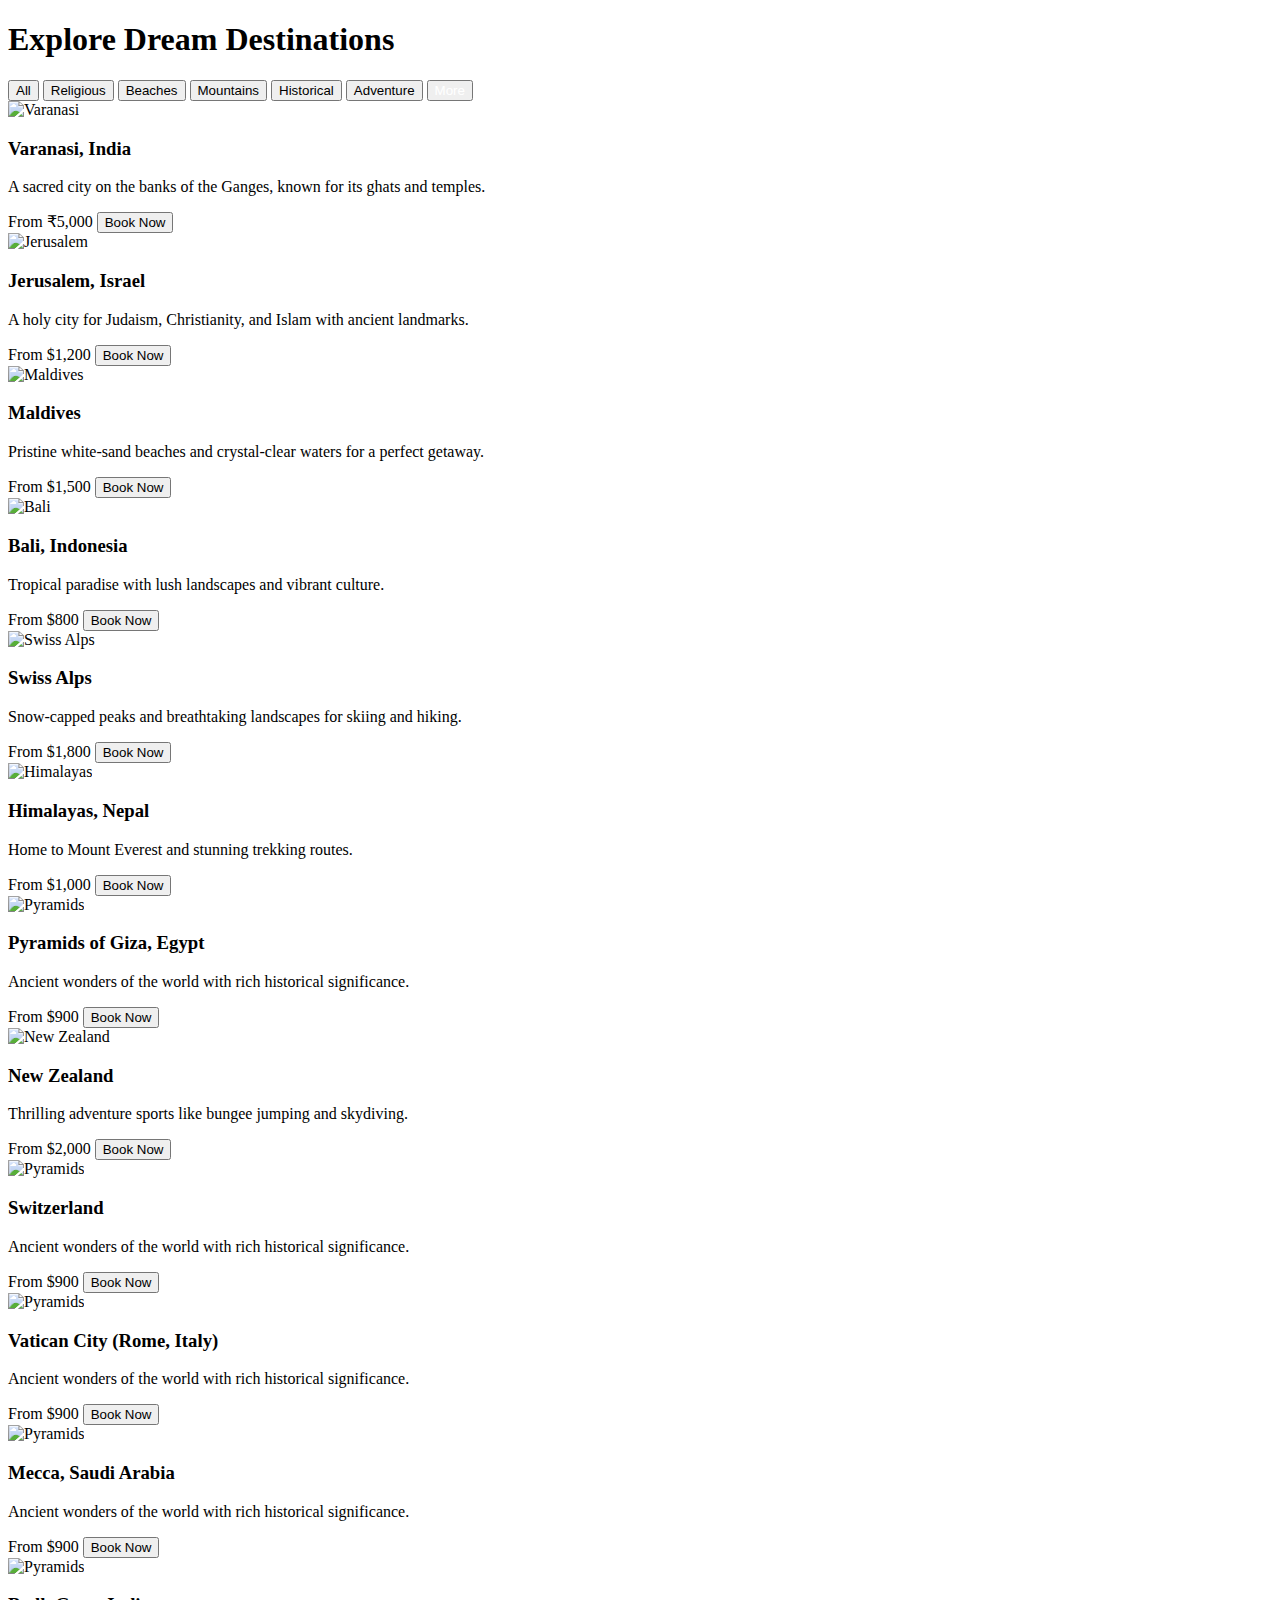
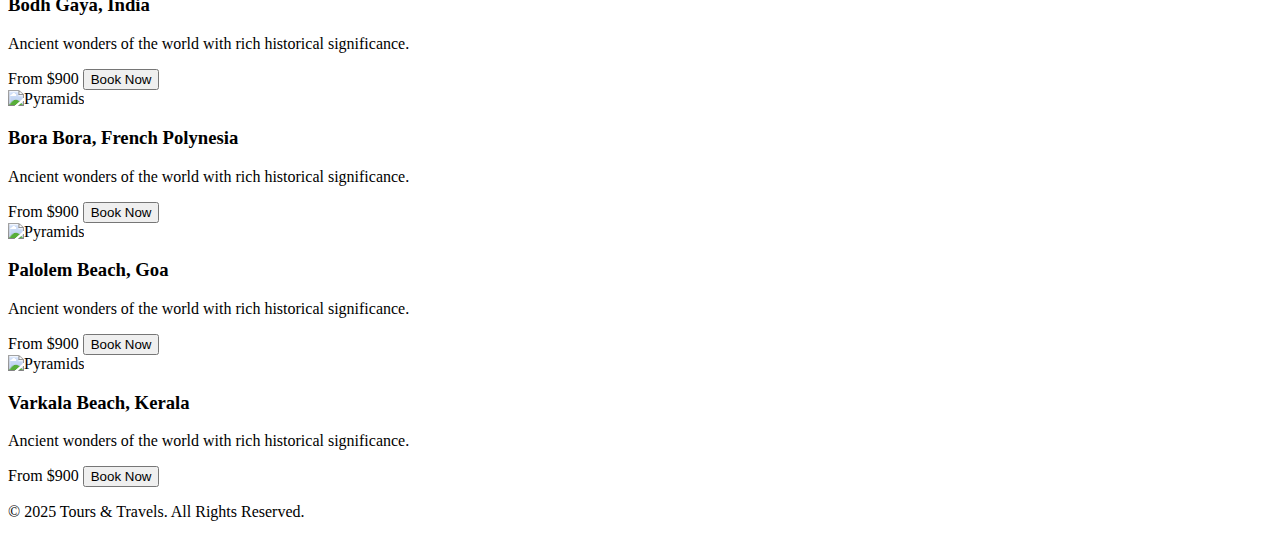
==== destination_showcase.html @ 4ba33863 "Added destinations in destination_showcase.html" ====
<!DOCTYPE html>
<html lang="en">
<head>
    <meta charset="UTF-8">
    <meta name="viewport" content="width=device-width, initial-scale=1.0">
    <title>Tours & Travels - Explore Destinations</title>
    <link rel="stylesheet" href="destination_showcase.css">
    <link rel="stylesheet" href="https://cdnjs.cloudflare.com/ajax/libs/font-awesome/6.4.0/css/all.min.css">
</head>
<body>
    <header>
        <h1>Explore Dream Destinations</h1>
        <div class="filter-buttons">
            <button class="filter-btn active" data-filter="all">All</button>
            <button class="filter-btn" data-filter="religious">Religious</button>
            <button class="filter-btn" data-filter="beach">Beaches</button>
            <button class="filter-btn" data-filter="mountain">Mountains</button>
            <button class="filter-btn" data-filter="historical">Historical</button>
            <button class="filter-btn" data-filter="adventure">Adventure</button>
            <!-- <button class="filter-btn" data-filter="adventure"><a href="searchbar.html">More</a></button> -->
            <button class="filter-btn" data-filter="adventure">
                <a href="searchbar.html" style="text-decoration: none; color: white;">More</a>
              </button>
        </div>
    </header>

    <main>
        <div class="destination-container">
            <!-- Religious Destinations -->
            <div class="destination-card" data-category="religious">
                <img src="https://t4.ftcdn.net/jpg/04/08/25/05/360_F_408250543_MVaEVGeWxb4FiFy7mEGKj8nfYkwoAZON.jpg" alt="Varanasi">
                <h3>Varanasi, India</h3>
                <p>A sacred city on the banks of the Ganges, known for its ghats and temples.</p>
                <span class="price">From ₹5,000</span>
                <button class="book-btn">Book Now</button>
            </div>

            <div class="destination-card" data-category="religious">
                <img src="https://media.istockphoto.com/id/641067732/photo/jerusalem-old-city-western-wall-with-israeli-flag.jpg?s=612x612&w=0&k=20&c=GYJ98NjcTV_ROIgqqs3g5OdmLEtprvyCZ2_ZFYMq3hk=" alt="Jerusalem">
                <h3>Jerusalem, Israel</h3>
                <p>A holy city for Judaism, Christianity, and Islam with ancient landmarks.</p>
                <span class="price">From $1,200</span>
                <button class="book-btn">Book Now</button>
            </div>

            <!-- Beach Destinations -->
            <div class="destination-card" data-category="beach">
                <img src="https://images.unsplash.com/photo-1573843981267-be1999ff37cd?fm=jpg&q=60&w=3000&ixlib=rb-4.0.3&ixid=M3wxMjA3fDB8MHxzZWFyY2h8M3x8bWFsZGl2ZXN8ZW58MHx8MHx8fDA%3D" alt="Maldives">
                <h3>Maldives</h3>
                <p>Pristine white-sand beaches and crystal-clear waters for a perfect getaway.</p>
                <span class="price">From $1,500</span>
                <button class="book-btn">Book Now</button>
            </div>

            <div class="destination-card" data-category="beach">
                <img src="https://media-api.xogrp.com/images/0108e30b-f23f-4d5b-bacb-c13df8215c94~rs_768.h" alt="Bali">
                <h3>Bali, Indonesia</h3>
                <p>Tropical paradise with lush landscapes and vibrant culture.</p>
                <span class="price">From $800</span>
                <button class="book-btn">Book Now</button>
            </div>

            <!-- Mountain Destinations -->
            <div class="destination-card" data-category="mountain">
                <img src="https://lp-cms-production.imgix.net/2024-04/LPT0115-001.jpg?w=600&h=400" alt="Swiss Alps">
                <h3>Swiss Alps</h3>
                <p>Snow-capped peaks and breathtaking landscapes for skiing and hiking.</p>
                <span class="price">From $1,800</span>
                <button class="book-btn">Book Now</button>
            </div>

            <div class="destination-card" data-category="mountain">
                <img src="https://encrypted-tbn0.gstatic.com/images?q=tbn:ANd9GcSuIhNfXn_t8NU3cpjfETcRYZtijiNxjUggs3zjOGQk8YJpJ_H2Xn8MHz27PfP3H3gFYUg&usqp=CAU" alt="Himalayas">
                <h3>Himalayas, Nepal</h3>
                <p>Home to Mount Everest and stunning trekking routes.</p>
                <span class="price">From $1,000</span>
                <button class="book-btn">Book Now</button>
            </div>

            <!-- Historical Destinations -->
            <div class="destination-card" data-category="historical">
                <img src="https://m.economictimes.com/thumb/msid-119336957,width-1200,height-900,resizemode-4,imgsize-118284/egypt-giza-pyramid.jpg" alt="Pyramids">
                <h3>Pyramids of Giza, Egypt</h3>
                <p>Ancient wonders of the world with rich historical significance.</p>
                <span class="price">From $900</span>
                <button class="book-btn">Book Now</button>
            </div>

            <!-- Adventure Destinations -->
            <div class="destination-card" data-category="adventure">
                <img src="https://www.flamingotravels.co.in/_next/image?url=https%3A%2F%2Fimgcdn.flamingotravels.co.in%2FImages%2FCity%2Fauckland-city-image.jpg&w=1920&q=90" alt="New Zealand">
                <h3>New Zealand</h3>
                <p>Thrilling adventure sports like bungee jumping and skydiving.</p>
                <span class="price">From $2,000</span>
                <button class="book-btn">Book Now</button>
            </div>

            <!--Switzerland-->
            <div class="destination-card" data-category="beach">
                <img src="https://www.flamingotravels.co.in/_next/image?url=https%3A%2F%2Fimgcdn.flamingotravels.co.in%2FImages%2FCountry%2Fswitzerland-best-time-to-visit.jpg&w=1080&q=75" alt="Pyramids">
                <h3>Switzerland</h3>
                <p>Ancient wonders of the world with rich historical significance.</p>
                <span class="price">From $900</span>
                <button class="book-btn">Book Now</button>
            </div>

            <!---->
            <div class="destination-card" data-category="religious">
                <img src="https://www.vaticancitytours.it/wp-content/uploads/2018/08/vatican-city-view.jpg" alt="Pyramids">
                <h3>Vatican City (Rome, Italy)</h3>
                <p>Ancient wonders of the world with rich historical significance.</p>
                <span class="price">From $900</span>
                <button class="book-btn">Book Now</button>
            </div>
            <!---->
            <div class="destination-card" data-category="religious">
                <img src="https://upload.wikimedia.org/wikipedia/commons/thumb/8/89/The_Ka%27ba%2C_Great_Mosque_of_Mecca%2C_Saudi_Arabia_%284%29.jpg/1280px-The_Ka%27ba%2C_Great_Mosque_of_Mecca%2C_Saudi_Arabia_%284%29.jpg" alt="Pyramids">
                <h3>Mecca, Saudi Arabia</h3>
                <p>Ancient wonders of the world with rich historical significance.</p>
                <span class="price">From $900</span>
                <button class="book-btn">Book Now</button>
            </div>
            <!---->
            <div class="destination-card" data-category="religious">
                <img src="https://www.phayul.com/wp-content/uploads/The-most-sacred-Buddhist-site-Mahabodhi-temple-in-Bodhgaya-India-PhotoIndiano-travel.png" alt="Pyramids">
                <h3>Bodh Gaya, India</h3>
                <p>Ancient wonders of the world with rich historical significance.</p>
                <span class="price">From $900</span>
                <button class="book-btn">Book Now</button>
            </div>
            <!---->
            <div class="destination-card" data-category="beach">
                <img src="https://cdn.britannica.com/57/99557-050-213502D2/Hut-dwellings-Bora-Bora-Society-Islands-French-Polynesia.jpg" alt="Pyramids">
                <h3>Bora Bora, French Polynesia</h3>
                <p>Ancient wonders of the world with rich historical significance.</p>
                <span class="price">From $900</span>
                <button class="book-btn">Book Now</button>
            </div>
            <!---->
            <div class="destination-card" data-category="beach">
                <img src="https://www.tourmyindia.com/states/goa/image/palolem-beach-banner.webp" alt="Pyramids">
                <h3>Palolem Beach, Goa</h3>
                <p>Ancient wonders of the world with rich historical significance.</p>
                <span class="price">From $900</span>
                <button class="book-btn">Book Now</button>
            </div>
            <!---->
            <div class="destination-card" data-category="beach">
                <img src="https://t4.ftcdn.net/jpg/05/58/87/41/360_F_558874150_UBXtzzXkvbVgno5GYNAftE3BT9B6mqV9.jpg" alt="Pyramids">
                <h3>Varkala Beach, Kerala</h3>
                <p>Ancient wonders of the world with rich historical significance.</p>
                <span class="price">From $900</span>
                <button class="book-btn">Book Now</button>
            </div>
            <!---->
            
        </div>
    </main>

    <footer>
        <p>&copy; 2025 Tours & Travels. All Rights Reserved.</p>
    </footer>

    
</body>
</html>
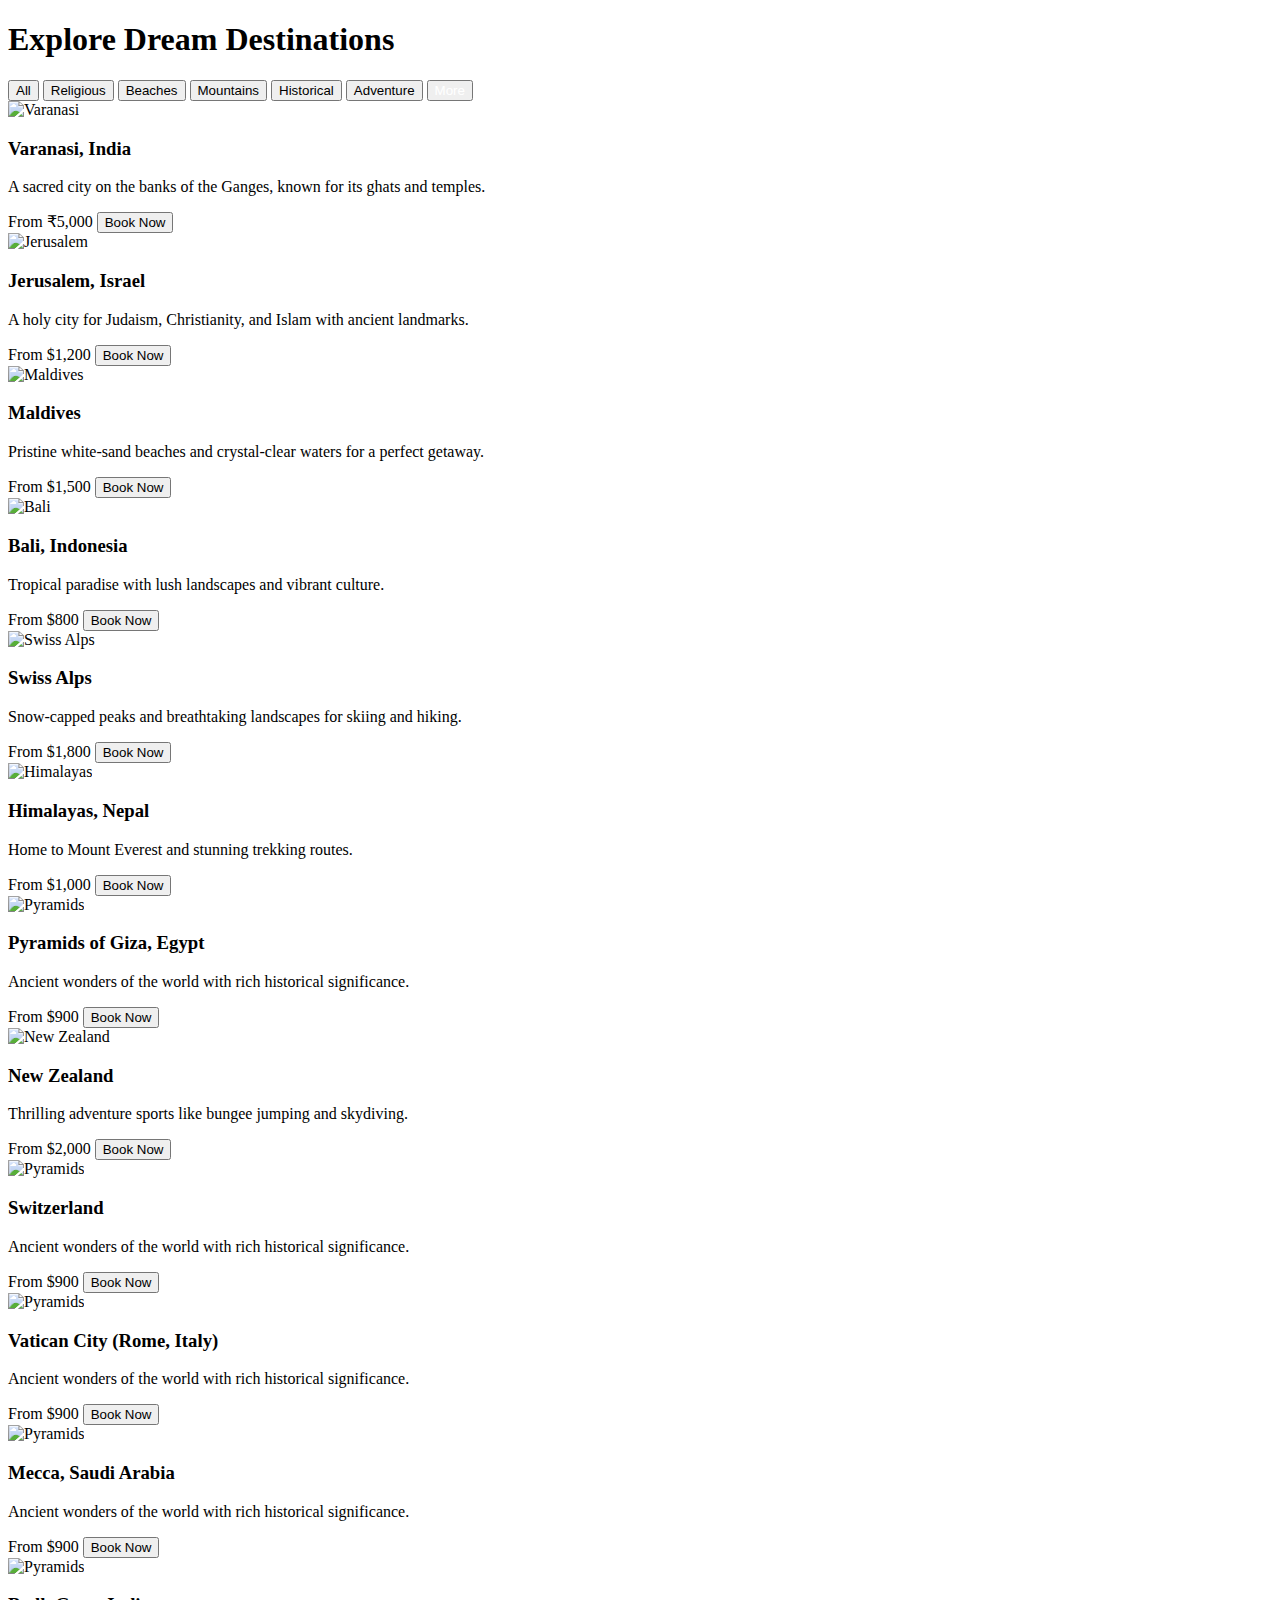
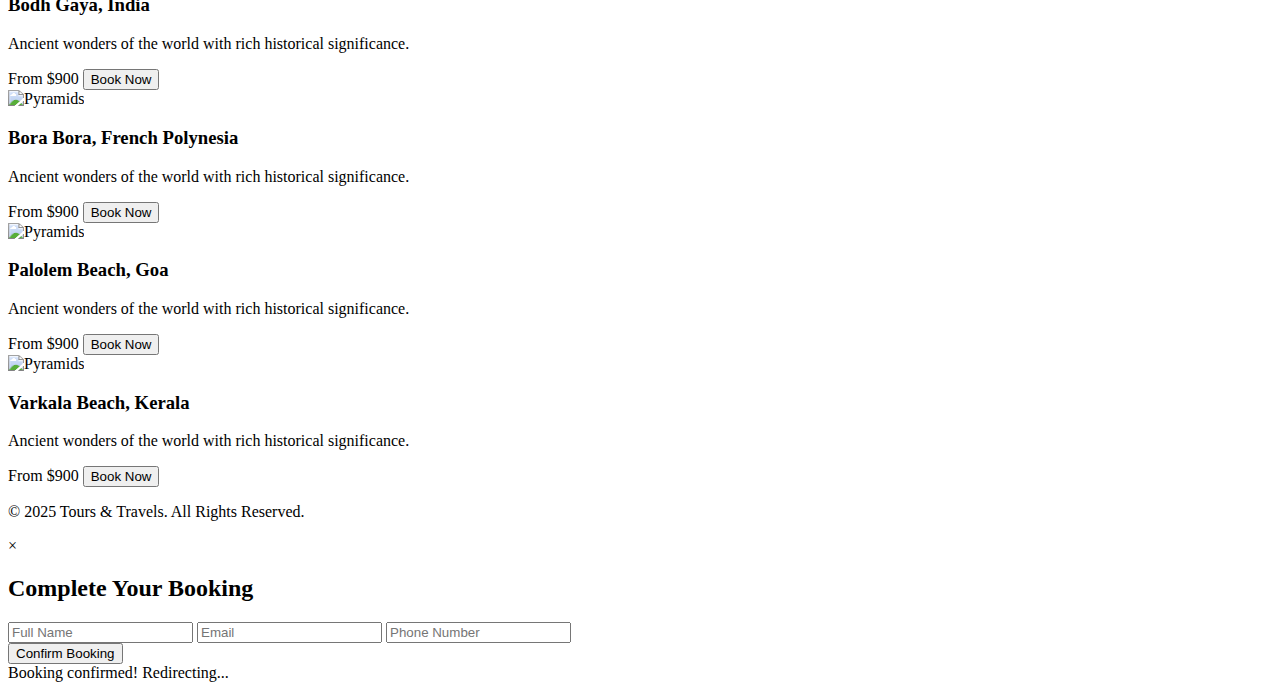
==== commit 7d6f6886: "added booking model destination_showcase.html" ====
--- a/destination_showcase.html
+++ b/destination_showcase.html
@@ -161,6 +161,26 @@
         <p>&copy; 2025 Tours & Travels. All Rights Reserved.</p>
     </footer>
 
+    <!-- Booking Modal (hidden by default) -->
+<div id="bookingModal" class="modal">
+    <div class="modal-content">
+        <span class="close-btn">&times;</span>
+        <h2>Complete Your Booking</h2>
+        <form id="bookingForm">
+            <input type="text" id="name" placeholder="Full Name" required>
+            <input type="email" id="email" placeholder="Email" required>
+            <input type="tel" id="phone" placeholder="Phone Number" required>
+            <div id="bookingSummary"></div>
+            <button type="submit" class="confirm-btn">Confirm Booking</button>
+        </form>
+    </div>
+</div>
+
+<!-- Confirmation Toast (hidden) -->
+<div id="toast" class="toast">Booking confirmed! Redirecting...</div>
+
+    <script src="destination_showcase.js"></script>
+
     
 </body>
 </html>
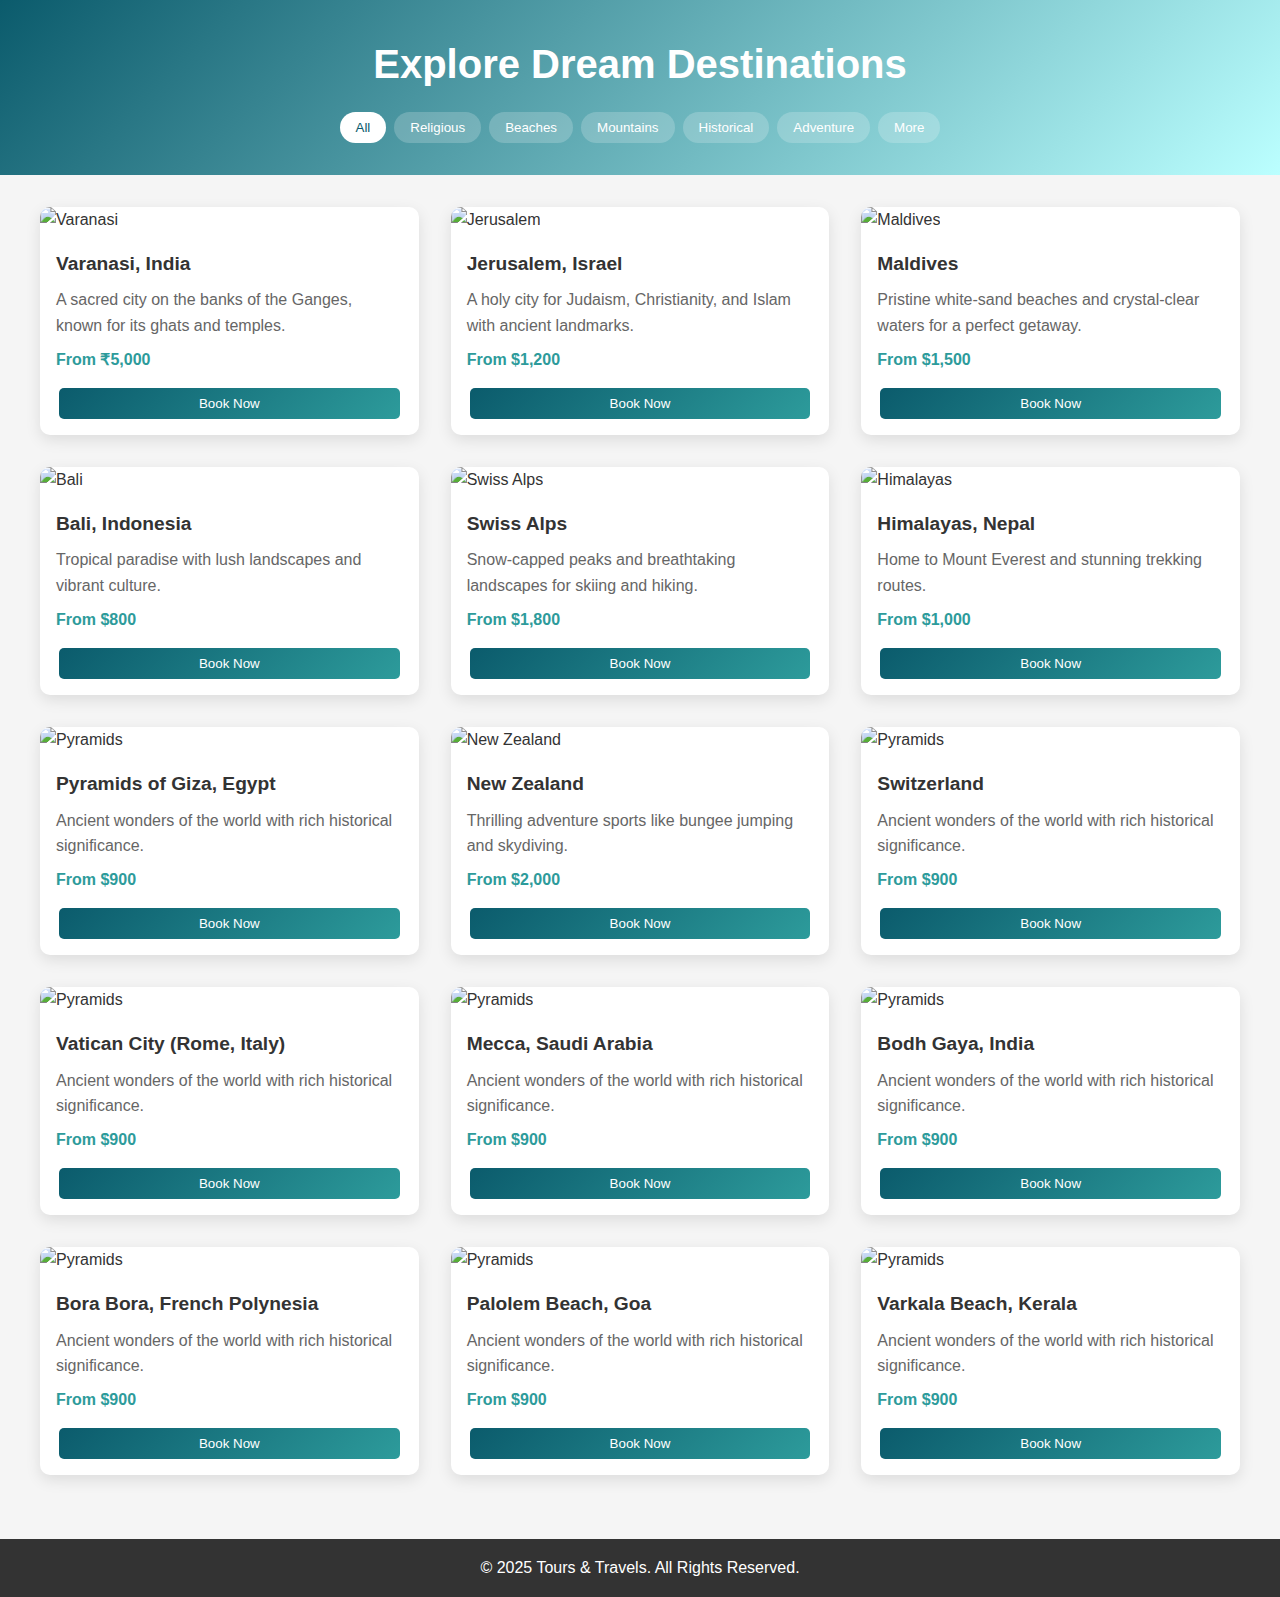
==== commit 9fc82ed2: "Update destination_showcase.html" ====
--- a/destination_showcase.html
+++ b/destination_showcase.html
@@ -19,7 +19,7 @@
             <button class="filter-btn" data-filter="adventure">Adventure</button>
             <!-- <button class="filter-btn" data-filter="adventure"><a href="searchbar.html">More</a></button> -->
             <button class="filter-btn" data-filter="adventure">
-                <a href="searchbar.html" style="text-decoration: none; color: white;">More</a>
+                <a href="searchtours.html" style="text-decoration: none; color: white;">More</a>
               </button>
         </div>
     </header>
--- a/destination_showcase.css
+++ b/destination_showcase.css
@@ -0,0 +1,188 @@
+* {
+    margin: 0;
+    padding: 0;
+    box-sizing: border-box;
+    font-family: 'Arial', sans-serif;
+}
+
+body {
+    background-color: #f5f5f5;
+    color: #333;
+    line-height: 1.6;
+}
+
+header {
+    text-align: center;
+    padding: 2rem;
+    background: linear-gradient(135deg, #0b5b6c, #bbffff); 
+    color: white;
+}
+
+header h1 {
+    margin-bottom: 1rem;
+    font-size: 2.5rem;
+}
+
+.filter-buttons {
+    display: flex;
+    justify-content: center;
+    flex-wrap: wrap;
+    gap: 0.5rem;
+    margin-top: 1rem;
+}
+
+.filter-btn {
+    padding: 0.5rem 1rem;
+    border: none;
+    border-radius: 20px;
+    background: rgba(255, 255, 255, 0.2);
+    color: white;
+    cursor: pointer;
+    transition: all 0.3s ease;
+}
+
+.filter-btn:hover, .filter-btn.active {
+    background: white;
+    color: #0b5b6c;
+}
+.filter-btn a:hover {
+    color: #12d4ff !important;
+  }
+
+main {
+    padding: 2rem;
+}
+
+.destination-container {
+    display: grid;
+    grid-template-columns: repeat(auto-fill, minmax(280px, 1fr));
+    gap: 2rem;
+    max-width: 1200px;
+    margin: 0 auto;
+}
+
+.destination-card {
+    background: white;
+    border-radius: 10px;
+    overflow: hidden;
+    box-shadow: 0 5px 15px rgba(0, 0, 0, 0.1);
+    transition: transform 0.3s ease;
+}
+
+.destination-card:hover {
+    transform: translateY(-10px);
+}
+
+.destination-card img {
+    width: 100%;
+    height: 200px;
+    object-fit: cover;
+}
+
+.destination-card h3 {
+    padding: 1rem 1rem 0;
+    font-size: 1.2rem;
+}
+
+.destination-card p {
+    padding: 0.5rem 1rem;
+    color: #666;
+}
+
+.destination-card .price {
+    display: block;
+    padding: 0 1rem;
+    font-weight: bold;
+    color: #2d9b9b;
+}
+
+.book-btn {
+    display: block;
+    width: 90%;
+    margin: 1rem auto;
+    padding: 0.5rem;
+    background: linear-gradient(135deg, #0b5b6c,#2d9b9b);
+    color: white;
+    border: none;
+    border-radius: 5px;
+    cursor: pointer;
+    transition: background 0.1s ease;
+}
+
+.book-btn:hover {
+    background: #2d9b9b;
+}
+
+footer {
+    text-align: center;
+    padding: 1rem;
+    background: #333;
+    color: white;
+    margin-top: 2rem;
+}
+
+
+/* Modal Styles */
+.modal {
+    display: none;
+    position: fixed;
+    top: 0;
+    left: 0;
+    width: 100%;
+    height: 100%;
+    background: rgba(0, 0, 0, 0.7);
+    z-index: 1000;
+    justify-content: center;
+    align-items: center;
+}
+
+.modal-content {
+    background: white;
+    padding: 2rem;
+    border-radius: 10px;
+    width: 90%;
+    max-width: 500px;
+    position: relative;
+}
+
+.close-btn {
+    position: absolute;
+    top: 1rem;
+    right: 1rem;
+    font-size: 1.5rem;
+    cursor: pointer;
+}
+
+#bookingForm input {
+    display: block;
+    width: 100%;
+    padding: 0.8rem;
+    margin: 0.5rem 0 1rem;
+    border: 1px solid #ddd;
+    border-radius: 5px;
+}
+
+.confirm-btn {
+    background: #6e8efb;
+    color: white;
+    border: none;
+    padding: 0.8rem;
+    width: 100%;
+    border-radius: 5px;
+    cursor: pointer;
+    font-size: 1rem;
+}
+
+/* Toast Notification */
+.toast {
+    position: fixed;
+    bottom: 20px;
+    left: 50%;
+    transform: translateX(-50%);
+    background: #4CAF50;
+    color: white;
+    padding: 1rem 2rem;
+    border-radius: 5px;
+    display: none;
+    z-index: 1001;
+}
